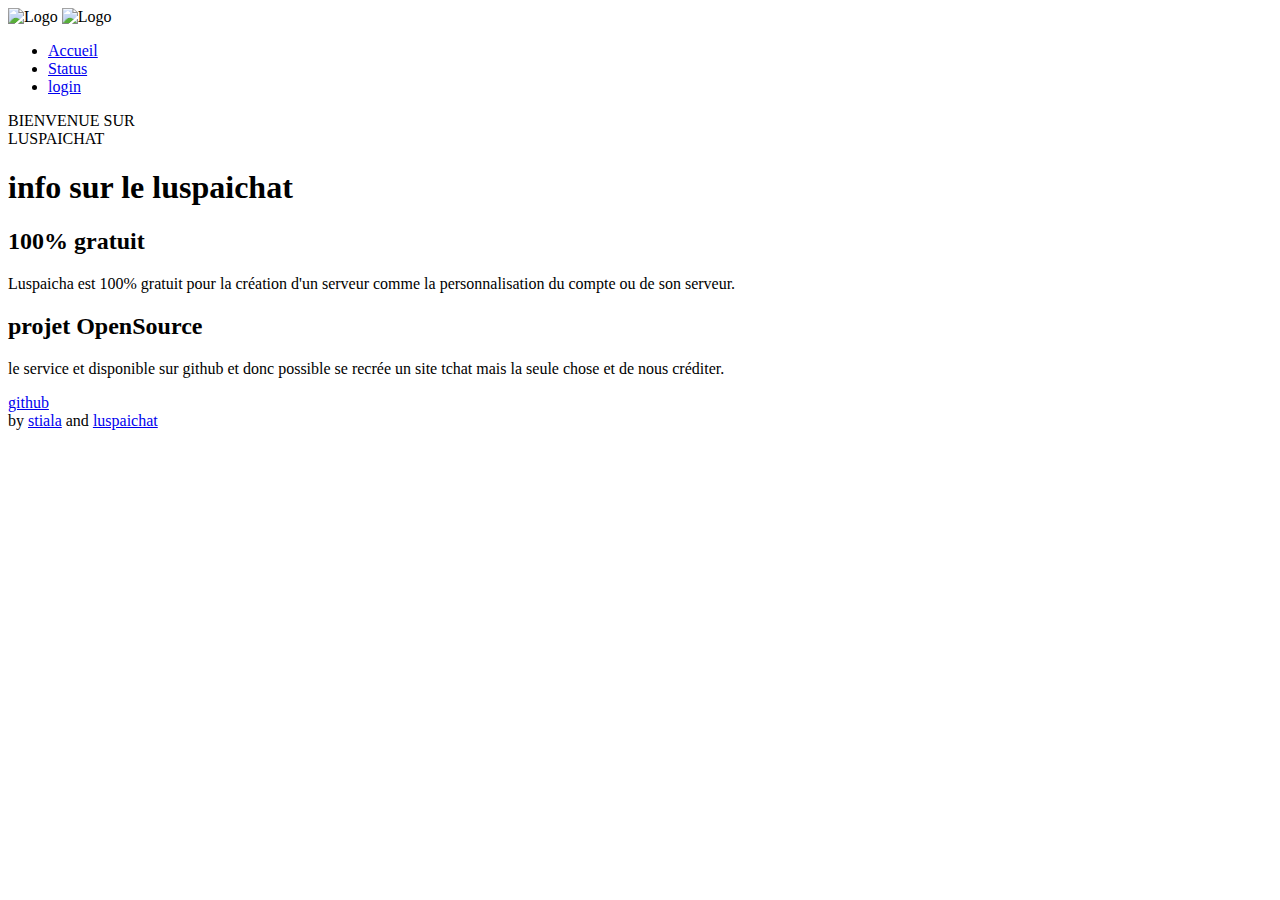
==== index.html @ 90dd51bf "Add files via upload" ====
<!DOCTYPE html>
<html lang="en">
<head>
    <meta charset="UTF-8">
    <meta name="viewport" content="width=device-width, initial-scale=1.0">
    <title>luspaichat</title>
    <link rel="stylesheet" href="/css/navbar.css">
    <link rel="stylesheet" href="/css/styles.css">
    <link rel="shortcut icon" href="/img/logo.png" type="image/png">
</head>
<body>
    <header>
        <nav>
            <div class="logo">
                <a><img class="img1" src="/img/logonom.png" alt="Logo"></a>
                <a><img class="img2" src="/img/logo.png" alt="Logo"></a>
            </div>
            <ul class="menu">
                <li><a class="black menutext" href="/">Accueil</a></li>
                <li><a class="black menutext" href="https://status.luspaichat.fr/">Status</a></li>
                <li><a class="btnpanel wo wihe" href="https://app.luspaichat.fr/">login</a></li>
            </ul>
            <div class="burger">
                <div class="line"></div>
                <div class="line"></div>
                <div class="line"></div>
            </div>
        </nav>
    </header>
    <div class="navbare"></div>
    <div class="presantion">
        <div class="titlepre">BIENVENUE SUR<br>LUSPAICHAT </div>
    </div>
    <section>

        <div class="nct">
            <h1>info sur le luspaichat</h1>
          </div>
          <div class="container">
            <div class="cardf">
<!--              <div class="imgp">
                <img src="https://encrypted-tbn0.gstatic.com/images?q=tbn:ANd9GcTwCL7cTu0Tz_zIG9By-4JjjuiN_uTo5zf0IQ&usqp=CAU" alt="Image 1">
              </div> -->
              <div class="cardf-content">
                <h2 class="black">100% gratuit</h2>
                <p class="black">Luspaicha est 100% gratuit pour la création d'un serveur comme la personnalisation du compte ou de son serveur.</p>
            
              </div>
            </div>
          
            <div class="cardf">
<!--              <div class="imgp">
                <img src="https://encrypted-tbn0.gstatic.com/images?q=tbn:ANd9GcTwCL7cTu0Tz_zIG9By-4JjjuiN_uTo5zf0IQ&usqp=CAU" alt="Image 1">
              </div> -->
              <div class="cardf-content">
                <h2 class="black">projet OpenSource</h2>
                <p class="black">le service et disponible sur github et donc possible se recrée un site tchat mais la seule chose et de nous créditer.</p>
                <a class="btnpanel wo wihe" href="https://github.com">github</a>
              </div>
            </div>
          </div>
        </div>

    </section>
    <footer class="black">
        by <a class="black" href="https://stiala.xyz">stiala</a> and <a class="black" href="https://luspaichat.fr">luspaichat</a><br>
    </footer>
    <br>
</body>
<script src="/js/script.js"></script>
</html>
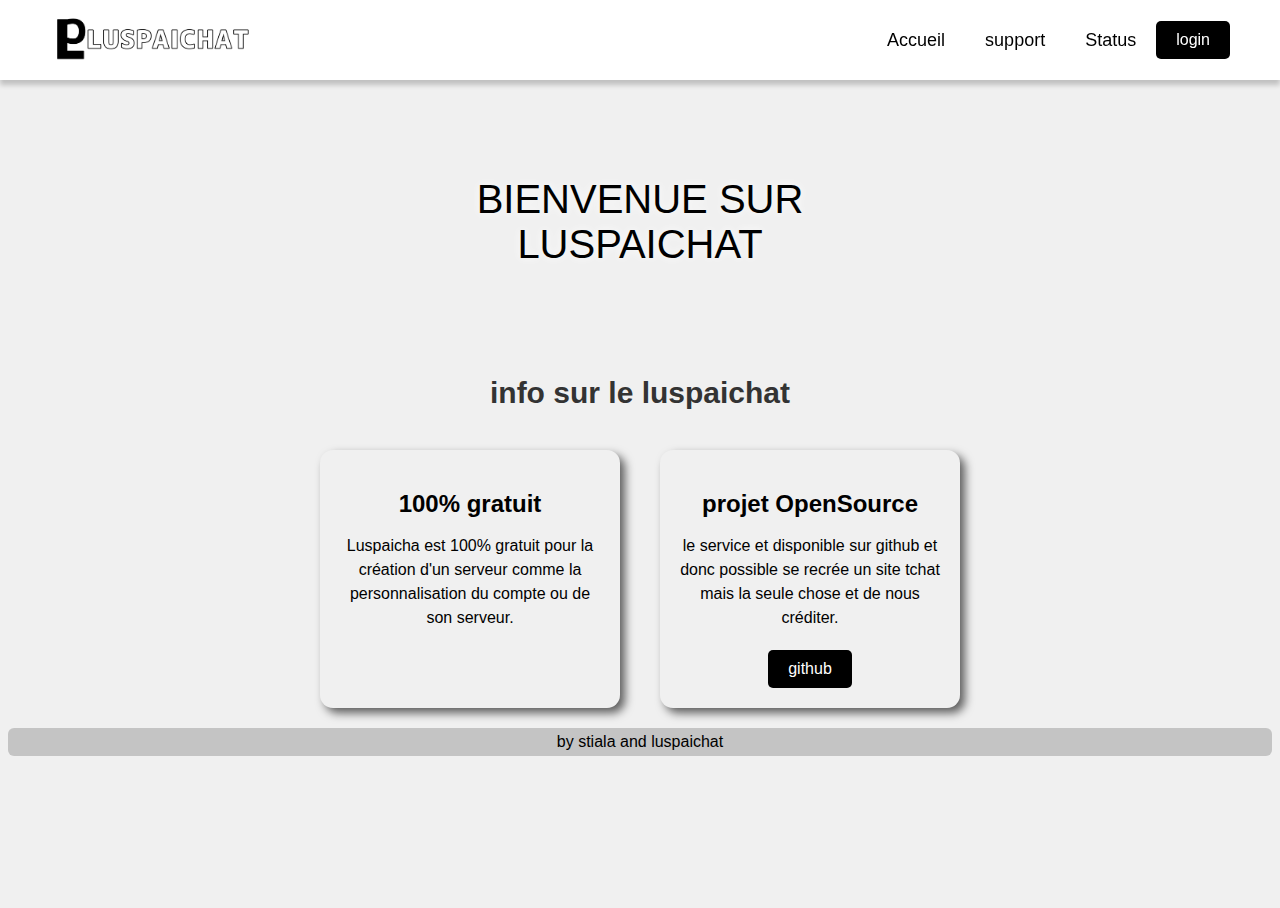
==== commit 671fe45f: "v0.0.1" ====
--- a/index.html
+++ b/index.html
@@ -17,6 +17,7 @@
             </div>
             <ul class="menu">
                 <li><a class="black menutext" href="/">Accueil</a></li>
+                <li><a class="black menutext" href="/contact/">support</a></li>
                 <li><a class="black menutext" href="https://status.luspaichat.fr/">Status</a></li>
                 <li><a class="btnpanel wo wihe" href="https://app.luspaichat.fr/">login</a></li>
             </ul>
--- a/css/navbar.css
+++ b/css/navbar.css
@@ -0,0 +1,140 @@
+html {
+    font-family: 'Archivo Black', sans-serif;
+}
+@import url('https://fonts.googleapis.com/css2?family=Archivo+Black&display=swap');
+@import url('https://fonts.googleapis.com/css2?family=Montserrat:wght@500&family=Outfit&display=swap');
+header{
+    position: fixed;
+    top:0;
+    left:0;
+    width: 100%;
+    height: 80px;
+    z-index: 999;
+}
+.lao{
+    height: 80px;
+}
+nav{
+    box-shadow: 0 5px 5px rgba(0, 0, 0, 0.2);
+    display: flex;
+    justify-content: space-between;
+    align-items: center;
+    height: 100%;
+    padding: 0 50px;
+    background-color: white;
+}
+.nav{
+    box-shadow: 0 5px 5px rgba(0, 0, 0, 0.2);
+    display: flex;
+    justify-content: space-between;
+    align-items: center;
+    height: 100%;
+    padding: 0 50px;
+    background-color: white;
+}
+.img1{
+    height: 60px;
+    width: auto; 
+}
+.img2{
+    height: 45px;
+    width: auto; 
+}
+.menutext {
+    text-decoration: none;
+    font-size: 18px;
+    font-weight: 500;
+    padding: 0 20px;
+    transition: all 0.3s ease-in-out;
+}
+.menu{
+    display: flex;
+    justify-content: space-between;
+    align-items: center;
+    list-style: none;
+    
+}
+.menu{
+    display: flex;
+    justify-content: space-between;
+    align-items: center;
+    list-style: none;
+    
+}
+.black{
+    color: black;
+}
+.wihe{
+    color: white;
+}
+.btnpanel{
+    text-decoration: none;
+    display: inline-block;
+    padding: 10px 20px;
+    font-size: 16px;
+    border-radius: 5px;
+    background-color: black;
+}
+.burger{
+    display: none;
+    cursor: pointer;
+}
+.line{
+    height: 3px;
+    width: 25px;
+    background-color: rgb(164, 164, 164);
+    margin: 5px;
+    transition: all 0.3s ease-in-out;
+}
+@media only screen and (min-width: 768px) {
+    .img2{
+        display: none;
+    }
+}
+@media only screen and (max-width: 767px) {
+    .img1{
+        display: none;
+    }
+}
+@media only screen and (max-width: 768px) {
+
+    .menu{
+        display: none;
+        
+    }
+    .burger{
+        display: block;
+    }
+    .line{
+        width: 20px;
+    }
+    nav.active .line:nth-child(1) {
+        transform: rotate(45deg) translate(5px, 6px);
+      }
+    
+      nav.active .line:nth-child(2) {
+        opacity: 0;
+      }
+    
+      nav.active .line:nth-child(3) {
+        transform: rotate(-45deg) translate(5px, -6px);
+      }
+    nav.active .menu {
+        display: block;
+        position: fixed;
+        top: 63px;
+        left: 0;
+        box-shadow: 0 5px 5px rgba(0, 0, 0, 0.2);
+        height: calc(100vh - 90px);
+        background-color: rgb(255, 255, 255);
+        text-align: center;
+        z-index: 999;
+        padding: 50px;
+        
+    }
+    nav.active .menu li {
+        display: block;
+        margin-bottom: 20px;
+        
+    }
+}--- a/css/styles.css
+++ b/css/styles.css
@@ -0,0 +1,279 @@
+.presantion {
+    text-align: center;
+    background-image: url('https://www.liveagent.com/app/uploads/2021/06/Enterprise.png');
+    padding: 89px;
+    border-radius: 20px;
+    background-size: cover;
+    background-position: center;
+    position: relative;
+}
+html{
+    background-color: #f0f0f0
+}
+@import url('https://fonts.googleapis.com/css2?family=Archivo+Black&display=swap');
+
+.navbare {
+    padding: 40px;
+}
+
+.titlepre {
+    font-family: 'Archivo Black', sans-serif;
+    font-size: 40px;
+    color: rgb(0, 0, 0);
+    text-shadow: 0px 0px 9px rgb(252, 252, 252);
+}
+
+h1 {
+    text-align: center;
+}
+
+@media only screen and (max-width: 768px) {
+    .titlepre {
+        font-size: 30px;
+    }
+}
+
+@media only screen and (max-width: 440px) {
+    .titlepre {
+        font-size: 20px;
+    }
+}
+
+.container {
+    display: flex;
+    flex-wrap: wrap;
+    justify-content: center;
+    align-items: stretch;
+}
+
+.cardf {
+    
+    width: 300px;
+    margin: 20px;
+    text-align: center;
+    border-radius: 13px;
+    background-color: hsl(0, 0%, 94%);
+    box-shadow: 5px 5px 10px rgba(0, 0, 0, 0.616);
+    transition: transform 0.3s ease;
+}
+
+.cardf:hover {
+    transform: translateY(-10px);
+}
+
+.cardf img {
+    width: 100%;
+    height: auto;
+}
+
+.cardf-content {
+    padding: 20px;
+}
+
+.cardf-content h2 {
+    font-size: 24px;
+    margin-bottom: 10px;
+}
+
+.cardf-content p {
+    font-size: 16px;
+    line-height: 1.5;
+}
+
+
+.imgp {
+    padding: 40px;
+
+}
+
+html,
+body {
+    height: 100%;
+
+}
+
+.bogu {
+    background-color: #303030;
+}
+
+.wrapper {
+    min-height: 100%;
+    display: flex;
+    flex-direction: column;
+}
+
+.main {
+    flex: 1;
+}
+
+footer {
+    color: #fff;
+    background-color: #c4c4c4;
+    padding: 5px;
+    border-radius: 6px;
+    text-align: center;
+}
+a{
+    text-decoration: none;
+}
+
+.wite {
+    color: #fff;
+}
+
+.gu {
+    color: #a8a8a8;
+}
+
+.lun {
+    color: #a8a8a8;
+    list-style: none;
+}
+
+.luno:link {
+    color: #a8a8a8;
+
+}
+
+.nct {
+    color: #ffffff;
+    text-align: center;
+    justify-content: center;
+}
+
+.luno {
+    outline: none;
+    text-decoration: none;
+    padding: 2px 1px 0;
+    color: #a8a8a8;
+}
+
+.contaifgner {
+
+    justify-content: center;
+
+}
+
+@media only screen and (min-width: 768px) {}
+
+.conhtainer {
+    margin: 0;
+    padding: 0;
+    font-family: Arial, sans-serif;
+    background-image: url('https://www.ipe.fr/wp-content/uploads/2018/06/shutterstock_776325814-1.jpg');
+    background-size: cover;
+    background-position: center;
+}
+
+.conhtainer {
+    width: 80%;
+    max-width: 600px;
+    margin: 100px auto;
+    padding: 20px;
+    background-color: rgba(255, 255, 255, 0.8);
+    text-align: center;
+}
+
+h1 {
+    font-size: 30px;
+    color: #333;
+}
+
+p {
+    font-size: 18px;
+    color: #555;
+    margin-bottom: 20px;
+}
+
+.btn {
+    display: inline-block;
+    padding: 10px 20px;
+    background-color: #333;
+    color: #fff;
+    text-decoration: none;
+    border-radius: 5px;
+    font-size: 16px;
+}
+
+.btn:hover {
+    background-color: #555;
+}
+
+.event-cards {
+    display: flex;
+    flex-wrap: wrap;
+    justify-content: center;
+}
+
+.event-card {
+    background-color: #333333;
+    border-radius: 10px;
+    display: flex;
+    flex-direction: column;
+    align-items: center;
+    text-align: center;
+    padding: 20px;
+    margin: 10px;
+    width: 300px;
+}
+
+.event-card-image {
+    width: 100%;
+    height: auto;
+    margin-bottom: 10px;
+}
+
+.event-card-title {
+    font-size: 24px;
+    margin-bottom: 10px;
+    color: #ffffff;
+}
+
+.event-card-description {
+    margin-bottom: 20px;
+    color: #cfcfcf;
+}
+
+.event-card-button {
+    display: inline-block;
+    padding: 10px 20px;
+    background-color: #4caf50;
+    color: #fff;
+    text-decoration: none;
+    border-radius: 5px;
+    transition: background-color 0.3s ease;
+}
+
+.event-card-button:hover {
+    background-color: #45a049;
+}
+
+.pp {
+    color: white;
+}
+
+.announcement {
+    background-color: #1b6b96;
+    padding: 20px;
+    border-radius: 10px;
+    margin-bottom: 20px;
+    display: flex;
+    align-items: center;
+}
+
+.announcement-image {
+    width: 150px;
+    height: auto;
+    margin-right: 20px;
+}
+
+@media (max-width: 768px) {
+    .announcement {
+        flex-direction: column;
+    }
+
+    .announcement-image {
+        margin-right: 0;
+        margin-bottom: 10px;
+    }
+}